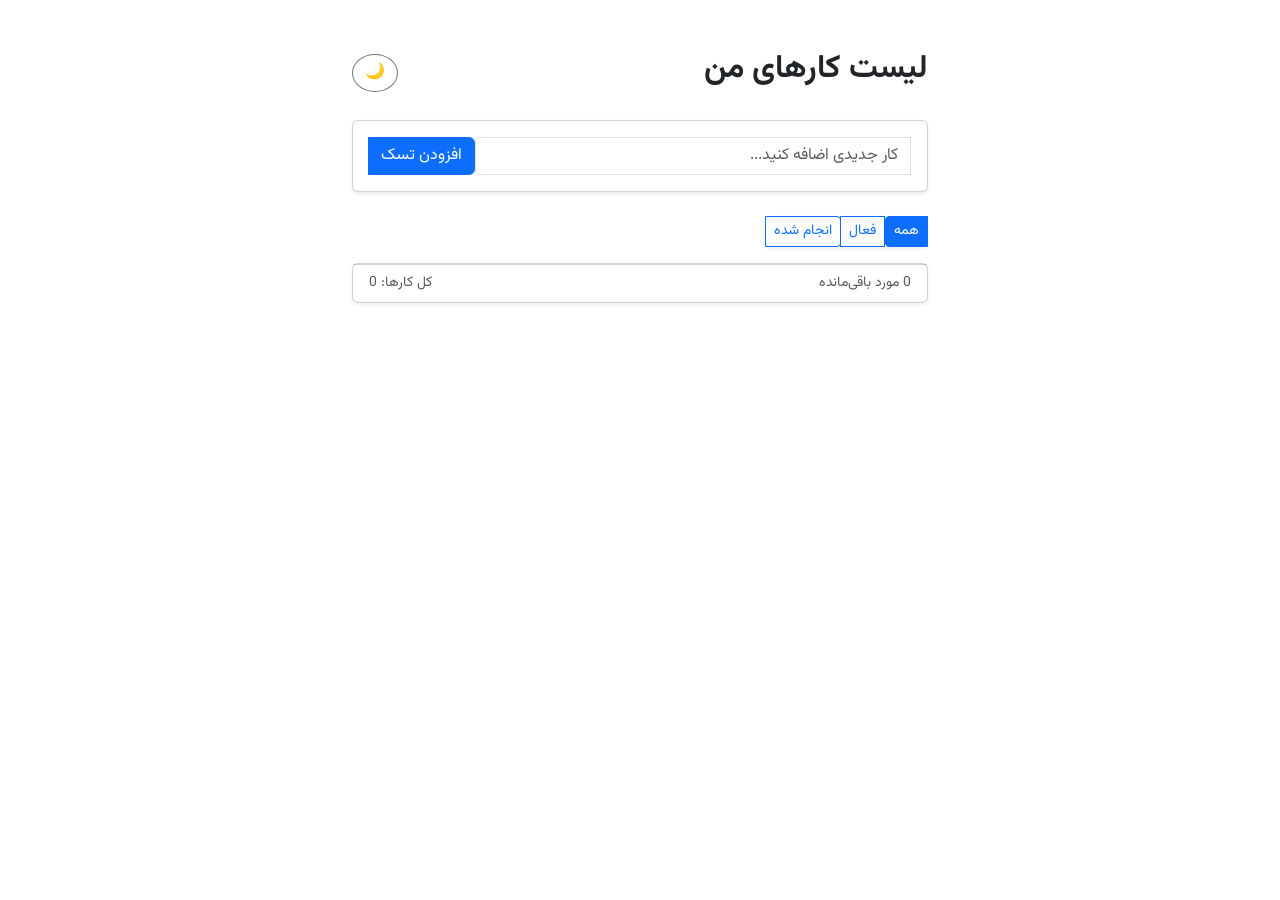
==== todo-list.html @ afde6151 "todo" ====
<!DOCTYPE html>
<html lang="fa" dir="rtl">
<head>
    <meta charset="UTF-8">
    <meta name="viewport" content="width=device-width, initial-scale=1.0">
    <title>پروژه نهایی جاوااسکریپت | لیست کارها</title>
    <!-- Bootstrap 5 CSS -->
    <link href="https://cdn.jsdelivr.net/npm/bootstrap@5.3.0/dist/css/bootstrap.min.css" rel="stylesheet">
    <!-- Google Fonts (Optional for better look) -->
    <link href="https://fonts.googleapis.com/css2?family=Vazirmatn:wght@400;700&display=swap" rel="stylesheet">
    <style>
        body {
            font-family: 'Vazirmatn', sans-serif;
            transition: background-color 0.3s, color 0.3s;
        }
        .todo-container {
            max-width: 600px;
            margin: 50px auto;
        }
        .completed-text {
            text-decoration: line-through;
            color: #6c757d;
        }
        .todo-item {
            transition: all 0.2s;
            cursor: pointer;
        }
        .todo-item:hover {
            background-color: #f8f9fa;
        }
        .dark-mode {
            background-color: #121212;
            color: #ffffff;
        }
        .dark-mode .card, .dark-mode .list-group-item {
            background-color: #1e1e1e;
            color: #ffffff;
            border-color: #333;
        }
        .dark-mode .todo-item:hover {
            background-color: #2c2c2c;
        }
        .dark-mode .form-control {
            background-color: #2c2c2c;
            color: white;
            border-color: #444;
        }
    </style>
</head>
<body>

<div class="container todo-container">
    <!-- Header & Theme Toggle -->
    <div class="d-flex justify-content-between align-items-center mb-4">
        <h2 class="fw-bold">لیست کارهای من</h2>
        <button id="themeToggle" class="btn btn-outline-secondary rounded-circle">
            🌙
        </button>
    </div>

    <!-- Input Section (Part 1: Add Task) -->
    <div class="card shadow-sm mb-4">
        <div class="card-body">
            <form id="todoForm" class="input-group">
                <input type="text" id="todoInput" class="form-control" placeholder="کار جدیدی اضافه کنید..." aria-label="Todo input">
                <button class="btn btn-primary" type="submit" id="addBtn">
                    افزودن تسک
                </button>
            </form>
        </div>
    </div>

    <!-- Filters (Part 4: Filtering) -->
    <div class="d-flex justify-content-between align-items-center mb-3">
        <div class="btn-group shadow-sm" role="group">
            <button type="button" class="btn btn-sm btn-outline-primary active" data-filter="all">همه</button>
            <button type="button" class="btn btn-sm btn-outline-primary" data-filter="active">فعال</button>
            <button type="button" class="btn btn-sm btn-outline-primary" data-filter="completed">انجام شده</button>
        </div>
        <button id="clearCompleted" class="btn btn-sm btn-link text-danger text-decoration-none d-none">حذف انجام شده‌ها</button>
    </div>

    <!-- Todo List (Part 2 & 3: Render, Complete, Delete) -->
    <div class="card shadow-sm">
        <ul id="todoList" class="list-group list-group-flush">
            <!-- کارهای شما توسط جاوااسکریپت اینجا ساخته می‌شوند -->
        </ul>
        <div class="card-footer d-flex justify-content-between bg-transparent text-muted small">
            <span id="itemsLeft">0 مورد باقی‌مانده</span>
            <span id="totalItems">کل کارها: 0</span>
        </div>
    </div>
</div>

<script>
    // --- 1. تنظیمات اولیه و انتخابگرها ---
    const todoForm = document.querySelector('#todoForm');
    const todoInput = document.querySelector('#todoInput');
    const todoList = document.querySelector('#todoList');
    const themeToggle = document.querySelector('#themeToggle');
    const itemsLeft = document.querySelector('#itemsLeft');
    const totalItems = document.querySelector('#totalItems');
    const filterButtons = document.querySelectorAll('[data-filter]');
    const clearCompletedBtn = document.querySelector('#clearCompleted');

    // لود داده‌ها از LocalStorage (بخش ۵ الزامی)
    let todos = JSON.parse(localStorage.getItem('todos')) || [];
    let currentFilter = 'all';

    // --- 2. توابع اصلی ---

    // ذخیره در LocalStorage
    const saveToLocal = () => {
        localStorage.setItem('todos', JSON.stringify(todos));
        renderTodos();
    };

    // افزودن تسک جدید (بخش ۱ الزامی)
    const addTodo = (e) => {
        e.preventDefault();
        const text = todoInput.value.trim();
        
        if (text === "") {
            alert("لطفاً متنی وارد کنید!");
            return;
        }

        // ساخت آبجکت تسک (طبق متد اسپرِد که در فایل خواسته شده)
        const newTodo = {
            id: Date.now(),
            text: text,
            completed: false
        };

        todos = [...todos, newTodo];
        todoInput.value = ""; // پاک کردن اینپوت
        saveToLocal();
    };

    // تغییر وضعیت انجام شده (بخش ۲ الزامی با استفاده از map)
    const toggleTodo = (id) => {
        todos = todos.map(todo => 
            todo.id === id ? { ...todo, completed: !todo.completed } : todo
        );
        saveToLocal();
    };

    // حذف تسک (بخش ۳ الزامی با استفاده از filter)
    const deleteTodo = (id) => {
        todos = todos.filter(todo => todo.id !== id);
        saveToLocal();
    };

    // رندر کردن لیست (استفاده از createElement طبق دستورالعمل)
    const renderTodos = () => {
        todoList.innerHTML = ""; // ابتدا لیست را خالی می‌کنیم

        // فیلتر کردن (بخش ۴)
        const filtered = todos.filter(todo => {
            if (currentFilter === 'active') return !todo.completed;
            if (currentFilter === 'completed') return todo.completed;
            return true;
        });

        filtered.forEach(todo => {
            // ساخت المان li
            const li = document.createElement('li');
            li.className = `list-group-item d-flex justify-content-between align-items-center todo-item p-3`;
            
            // بخش متن
            const contentDiv = document.createElement('div');
            contentDiv.className = "d-flex align-items-center";
            contentDiv.onclick = () => toggleTodo(todo.id);

            const checkbox = document.createElement('span');
            checkbox.innerHTML = todo.completed ? '✅' : '⚪';
            checkbox.className = "me-3";

            const textSpan = document.createElement('span');
            textSpan.textContent = todo.text;
            if (todo.completed) textSpan.className = "completed-text";

            contentDiv.appendChild(checkbox);
            contentDiv.appendChild(textSpan);

            // دکمه حذف
            const deleteBtn = document.createElement('button');
            deleteBtn.className = "btn btn-sm btn-outline-danger border-0";
            deleteBtn.innerHTML = "🗑️";
            deleteBtn.onclick = (e) => {
                e.stopPropagation(); // جلوگیری از کلیک روی li
                deleteTodo(todo.id);
            };

            li.appendChild(contentDiv);
            li.appendChild(deleteBtn);
            todoList.appendChild(li);
        });

        // بروزرسانی آمار (بخش بونوس با استفاده از reduce)
        const activeCount = todos.reduce((count, todo) => !todo.completed ? count + 1 : count, 0);
        itemsLeft.textContent = `${activeCount} مورد باقی‌مانده`;
        totalItems.textContent = `کل کارها: ${todos.length}`;

        // نمایش دکمه پاکسازی
        const hasCompleted = todos.some(t => t.completed);
        clearCompletedBtn.classList.toggle('d-none', !hasCompleted);
    };

    // --- 3. رویدادها (EventListeners) ---

    todoForm.addEventListener('submit', addTodo);

    // مدیریت کلیک روی دکمه‌های فیلتر
    filterButtons.forEach(btn => {
        btn.addEventListener('click', () => {
            filterButtons.forEach(b => b.classList.remove('active'));
            btn.classList.add('active');
            currentFilter = btn.getAttribute('data-filter');
            renderTodos();
        });
    });

    // حذف کارهای انجام شده
    clearCompletedBtn.addEventListener('click', () => {
        todos = todos.filter(t => !t.completed);
        saveToLocal();
    });

    // تم تاریک (بونوس)
    themeToggle.addEventListener('click', () => {
        document.body.classList.toggle('dark-mode');
        const isDark = document.body.classList.contains('dark-mode');
        localStorage.setItem('theme', isDark ? 'dark' : 'light');
        themeToggle.textContent = isDark ? '☀️' : '🌙';
    });

    // لود تم در هنگام شروع
    if (localStorage.getItem('theme') === 'dark') {
        document.body.classList.add('dark-mode');
        themeToggle.textContent = '☀️';
    }

    // رندر اولیه
    renderTodos();

</script>

</body>
</html>
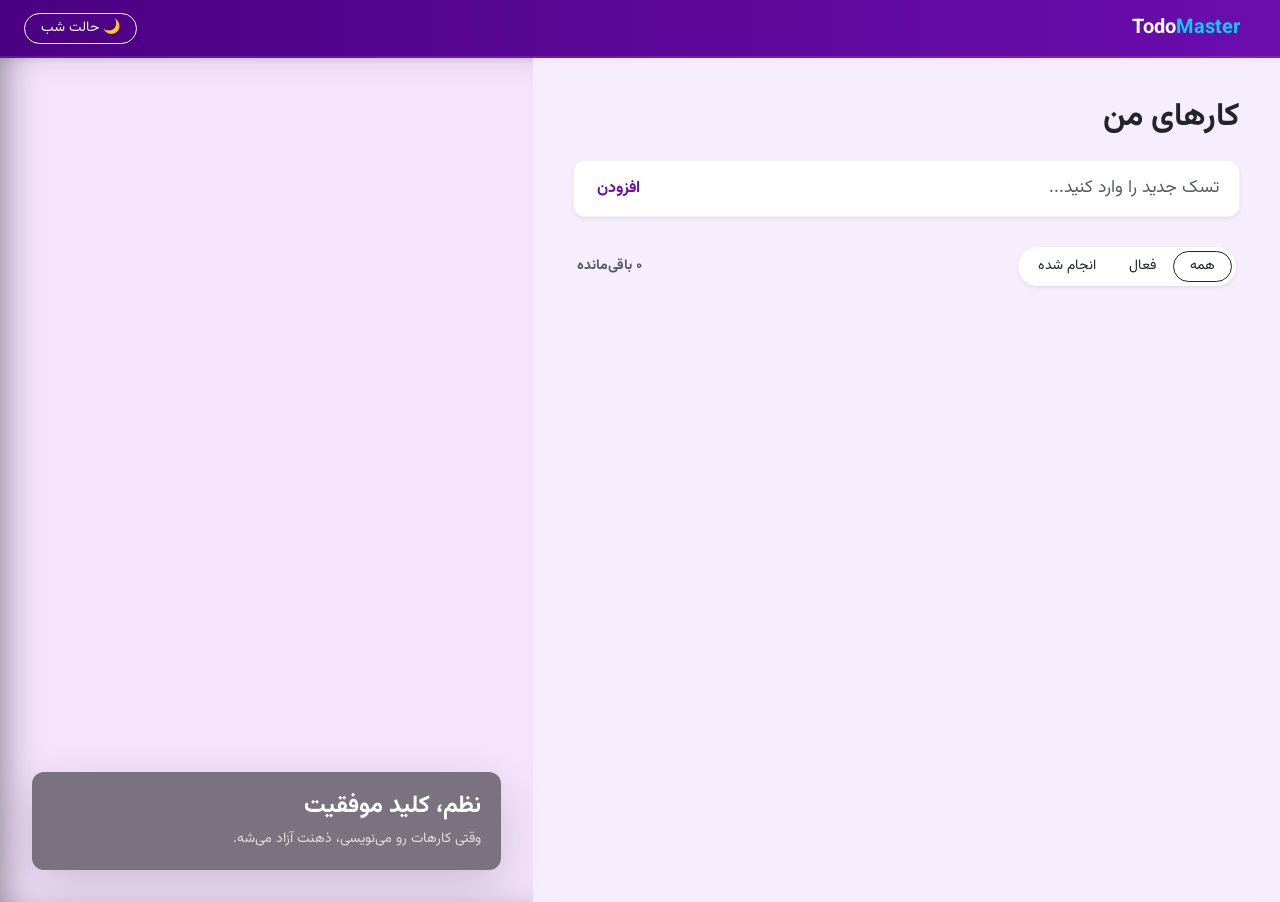
==== commit 562f387c: "css" ====
--- a/todo-list.html
+++ b/todo-list.html
@@ -2,249 +2,63 @@
 <html lang="fa" dir="rtl">
 <head>
     <meta charset="UTF-8">
+    
     <meta name="viewport" content="width=device-width, initial-scale=1.0">
-    <title>پروژه نهایی جاوااسکریپت | لیست کارها</title>
+    <title>لیست کارهای حرفه‌ای | با قابلیت ویرایش</title>
     <!-- Bootstrap 5 CSS -->
     <link href="https://cdn.jsdelivr.net/npm/bootstrap@5.3.0/dist/css/bootstrap.min.css" rel="stylesheet">
-    <!-- Google Fonts (Optional for better look) -->
+    <!-- Google Fonts -->
     <link href="https://fonts.googleapis.com/css2?family=Vazirmatn:wght@400;700&display=swap" rel="stylesheet">
-    <style>
-        body {
-            font-family: 'Vazirmatn', sans-serif;
-            transition: background-color 0.3s, color 0.3s;
-        }
-        .todo-container {
-            max-width: 600px;
-            margin: 50px auto;
-        }
-        .completed-text {
-            text-decoration: line-through;
-            color: #6c757d;
-        }
-        .todo-item {
-            transition: all 0.2s;
-            cursor: pointer;
-        }
-        .todo-item:hover {
-            background-color: #f8f9fa;
-        }
-        .dark-mode {
-            background-color: #121212;
-            color: #ffffff;
-        }
-        .dark-mode .card, .dark-mode .list-group-item {
-            background-color: #1e1e1e;
-            color: #ffffff;
-            border-color: #333;
-        }
-        .dark-mode .todo-item:hover {
-            background-color: #2c2c2c;
-        }
-        .dark-mode .form-control {
-            background-color: #2c2c2c;
-            color: white;
-            border-color: #444;
-        }
-    </style>
+    <link rel="stylesheet" href="todo-css.css">
 </head>
 <body>
 
-<div class="container todo-container">
-    <!-- Header & Theme Toggle -->
-    <div class="d-flex justify-content-between align-items-center mb-4">
-        <h2 class="fw-bold">لیست کارهای من</h2>
-        <button id="themeToggle" class="btn btn-outline-secondary rounded-circle">
-            🌙
-        </button>
+<nav class="navbar navbar-expand-lg navbar-dark custom-navbar shadow-sm">
+    <div class="container-fluid px-4">
+        <a class="navbar-brand fw-bold" href="#">Todo<span class="text-info">Master</span></a>
+        <button id="themeToggle" class="btn btn-outline-light btn-sm rounded-pill px-3">🌙 حالت شب</button>
     </div>
+</nav>
 
-    <!-- Input Section (Part 1: Add Task) -->
-    <div class="card shadow-sm mb-4">
-        <div class="card-body">
-            <form id="todoForm" class="input-group">
-                <input type="text" id="todoInput" class="form-control" placeholder="کار جدیدی اضافه کنید..." aria-label="Todo input">
-                <button class="btn btn-primary" type="submit" id="addBtn">
-                    افزودن تسک
-                </button>
-            </form>
+<div class="container-fluid p-0">
+    <div class="row g-0 main-content">
+        <div class="col-12 col-md-7 todo-section">
+            <div class="mb-4 d-flex justify-content-between align-items-center">
+                <h2 class="fw-bold mb-0">کارهای من</h2>
+                <button id="clearBtn" class="btn btn-sm btn-outline-danger d-none fw-bold">پاکسازی انجام شده‌ها</button>
+            </div>
+
+            <div class="card input-card shadow-sm" id="inputCardWrapper">
+                <div class="card-body p-2">
+                    <form id="todoForm" class="d-flex align-items-center">
+                        <input type="text" id="todoInput" class="form-control" placeholder="تسک جدید را وارد کنید..." autocomplete="off">
+                        <button class="submit-text-btn" type="submit">افزودن</button>
+                    </form>
+                </div>
+                <div id="suggestionsMenu" class="suggestions-menu"></div>
+            </div>
+
+            <div class="d-flex justify-content-between align-items-center mb-4 px-1">
+                <div class="btn-group shadow-sm bg-white rounded-pill p-1">
+                    <button class="btn btn-sm px-3 rounded-pill filter-btn active" data-filter="all">همه</button>
+                    <button class="btn btn-sm px-3 rounded-pill filter-btn" data-filter="active">فعال</button>
+                    <button class="btn btn-sm px-3 rounded-pill filter-btn" data-filter="completed">انجام شده</button>
+                </div>
+                <div class="small fw-bold opacity-75"><span id="itemsLeftCount">۰</span> باقی‌مانده</div>
+            </div>
+
+            <div id="todoContainer" class="pb-5"></div>
         </div>
-    </div>
 
-    <!-- Filters (Part 4: Filtering) -->
-    <div class="d-flex justify-content-between align-items-center mb-3">
-        <div class="btn-group shadow-sm" role="group">
-            <button type="button" class="btn btn-sm btn-outline-primary active" data-filter="all">همه</button>
-            <button type="button" class="btn btn-sm btn-outline-primary" data-filter="active">فعال</button>
-            <button type="button" class="btn btn-sm btn-outline-primary" data-filter="completed">انجام شده</button>
-        </div>
-        <button id="clearCompleted" class="btn btn-sm btn-link text-danger text-decoration-none d-none">حذف انجام شده‌ها</button>
-    </div>
-
-    <!-- Todo List (Part 2 & 3: Render, Complete, Delete) -->
-    <div class="card shadow-sm">
-        <ul id="todoList" class="list-group list-group-flush">
-            <!-- کارهای شما توسط جاوااسکریپت اینجا ساخته می‌شوند -->
-        </ul>
-        <div class="card-footer d-flex justify-content-between bg-transparent text-muted small">
-            <span id="itemsLeft">0 مورد باقی‌مانده</span>
-            <span id="totalItems">کل کارها: 0</span>
+        <div id="imageColumn" class="col-md-5 d-none d-md-flex image-section">
+             <div class="text-white w-100 shadow-lg" style="background: rgba(0,0,0,0.5); padding: 20px; border-radius: var(--radius-md); backdrop-filter: blur(8px);">
+                <h4 class="fw-bold mb-2">نظم، کلید موفقیت</h4>
+                <p class="small m-0 opacity-75">وقتی کارهات رو می‌نویسی، ذهنت آزاد می‌شه.</p>
+             </div>
         </div>
     </div>
 </div>
 
-<script>
-    // --- 1. تنظیمات اولیه و انتخابگرها ---
-    const todoForm = document.querySelector('#todoForm');
-    const todoInput = document.querySelector('#todoInput');
-    const todoList = document.querySelector('#todoList');
-    const themeToggle = document.querySelector('#themeToggle');
-    const itemsLeft = document.querySelector('#itemsLeft');
-    const totalItems = document.querySelector('#totalItems');
-    const filterButtons = document.querySelectorAll('[data-filter]');
-    const clearCompletedBtn = document.querySelector('#clearCompleted');
-
-    // لود داده‌ها از LocalStorage (بخش ۵ الزامی)
-    let todos = JSON.parse(localStorage.getItem('todos')) || [];
-    let currentFilter = 'all';
-
-    // --- 2. توابع اصلی ---
-
-    // ذخیره در LocalStorage
-    const saveToLocal = () => {
-        localStorage.setItem('todos', JSON.stringify(todos));
-        renderTodos();
-    };
-
-    // افزودن تسک جدید (بخش ۱ الزامی)
-    const addTodo = (e) => {
-        e.preventDefault();
-        const text = todoInput.value.trim();
-        
-        if (text === "") {
-            alert("لطفاً متنی وارد کنید!");
-            return;
-        }
-
-        // ساخت آبجکت تسک (طبق متد اسپرِد که در فایل خواسته شده)
-        const newTodo = {
-            id: Date.now(),
-            text: text,
-            completed: false
-        };
-
-        todos = [...todos, newTodo];
-        todoInput.value = ""; // پاک کردن اینپوت
-        saveToLocal();
-    };
-
-    // تغییر وضعیت انجام شده (بخش ۲ الزامی با استفاده از map)
-    const toggleTodo = (id) => {
-        todos = todos.map(todo => 
-            todo.id === id ? { ...todo, completed: !todo.completed } : todo
-        );
-        saveToLocal();
-    };
-
-    // حذف تسک (بخش ۳ الزامی با استفاده از filter)
-    const deleteTodo = (id) => {
-        todos = todos.filter(todo => todo.id !== id);
-        saveToLocal();
-    };
-
-    // رندر کردن لیست (استفاده از createElement طبق دستورالعمل)
-    const renderTodos = () => {
-        todoList.innerHTML = ""; // ابتدا لیست را خالی می‌کنیم
-
-        // فیلتر کردن (بخش ۴)
-        const filtered = todos.filter(todo => {
-            if (currentFilter === 'active') return !todo.completed;
-            if (currentFilter === 'completed') return todo.completed;
-            return true;
-        });
-
-        filtered.forEach(todo => {
-            // ساخت المان li
-            const li = document.createElement('li');
-            li.className = `list-group-item d-flex justify-content-between align-items-center todo-item p-3`;
-            
-            // بخش متن
-            const contentDiv = document.createElement('div');
-            contentDiv.className = "d-flex align-items-center";
-            contentDiv.onclick = () => toggleTodo(todo.id);
-
-            const checkbox = document.createElement('span');
-            checkbox.innerHTML = todo.completed ? '✅' : '⚪';
-            checkbox.className = "me-3";
-
-            const textSpan = document.createElement('span');
-            textSpan.textContent = todo.text;
-            if (todo.completed) textSpan.className = "completed-text";
-
-            contentDiv.appendChild(checkbox);
-            contentDiv.appendChild(textSpan);
-
-            // دکمه حذف
-            const deleteBtn = document.createElement('button');
-            deleteBtn.className = "btn btn-sm btn-outline-danger border-0";
-            deleteBtn.innerHTML = "🗑️";
-            deleteBtn.onclick = (e) => {
-                e.stopPropagation(); // جلوگیری از کلیک روی li
-                deleteTodo(todo.id);
-            };
-
-            li.appendChild(contentDiv);
-            li.appendChild(deleteBtn);
-            todoList.appendChild(li);
-        });
-
-        // بروزرسانی آمار (بخش بونوس با استفاده از reduce)
-        const activeCount = todos.reduce((count, todo) => !todo.completed ? count + 1 : count, 0);
-        itemsLeft.textContent = `${activeCount} مورد باقی‌مانده`;
-        totalItems.textContent = `کل کارها: ${todos.length}`;
-
-        // نمایش دکمه پاکسازی
-        const hasCompleted = todos.some(t => t.completed);
-        clearCompletedBtn.classList.toggle('d-none', !hasCompleted);
-    };
-
-    // --- 3. رویدادها (EventListeners) ---
-
-    todoForm.addEventListener('submit', addTodo);
-
-    // مدیریت کلیک روی دکمه‌های فیلتر
-    filterButtons.forEach(btn => {
-        btn.addEventListener('click', () => {
-            filterButtons.forEach(b => b.classList.remove('active'));
-            btn.classList.add('active');
-            currentFilter = btn.getAttribute('data-filter');
-            renderTodos();
-        });
-    });
-
-    // حذف کارهای انجام شده
-    clearCompletedBtn.addEventListener('click', () => {
-        todos = todos.filter(t => !t.completed);
-        saveToLocal();
-    });
-
-    // تم تاریک (بونوس)
-    themeToggle.addEventListener('click', () => {
-        document.body.classList.toggle('dark-mode');
-        const isDark = document.body.classList.contains('dark-mode');
-        localStorage.setItem('theme', isDark ? 'dark' : 'light');
-        themeToggle.textContent = isDark ? '☀️' : '🌙';
-    });
-
-    // لود تم در هنگام شروع
-    if (localStorage.getItem('theme') === 'dark') {
-        document.body.classList.add('dark-mode');
-        themeToggle.textContent = '☀️';
-    }
-
-    // رندر اولیه
-    renderTodos();
-
-</script>
-
 </body>
+<script src="todo-list-js.js"></script>
 </html>
--- a/todo-css.css
+++ b/todo-css.css
@@ -0,0 +1,155 @@
+:root {
+            --bg-light: #f6e4ff; 
+            --bg-dark: #4f00b0;
+            --nav-bg: linear-gradient(90deg, #4b0082 0%, #6a0dad 100%);
+            --text-dark-mode: #92f41a;
+            --primary-gradient: linear-gradient(135deg, #667eea 0%, #764ba2 100%);
+            --purple-accent: #6a0dad;
+            --purple-light: #f1edff;
+            --radius-md: 12px;
+            --radius-sm: 8px;
+        }
+
+        body {
+            font-family: 'Vazirmatn', sans-serif;
+            overflow-x: hidden;
+            background-color: var(--bg-light);
+            transition: all 0.4s ease;
+        }
+
+        .main-content { min-height: calc(100vh - 56px); }
+        
+        .custom-navbar {
+            background: var(--nav-bg) !important;
+            border-bottom: 2px solid rgba(255,255,255,0.1);
+        }
+
+        .image-section {
+            background: var(--primary-gradient);
+            background-size: cover;
+            background-position: center;
+            position: sticky;
+            top: 56px;
+            height: calc(100vh - 56px);
+            order: 2;
+            transition: background-image 1s ease-in-out;
+            display: flex;
+            align-items: flex-end;
+            padding: 2rem;
+            box-shadow: inset 20px 0 40px -20px rgba(0,0,0,0.5);
+        }
+        
+        .todo-section {
+            padding: 40px;
+            background-color: rgba(248, 249, 250, 0.4); 
+            backdrop-filter: blur(10px);
+            min-height: calc(100vh - 56px);
+            order: 1;
+        }
+
+        .input-card {
+            background: white;
+            border-radius: var(--radius-md) !important;
+            border: 1px solid rgba(0,0,0,0.05) !important;
+            margin-bottom: 30px;
+            position: relative;
+            z-index: 1001;
+        }
+        
+        #todoInput {
+            background: transparent !important;
+            box-shadow: none !important;
+            border: none !important;
+            font-size: 1.1rem;
+        }
+
+        .todo-card {
+            border: none !important;
+            border-radius: var(--radius-md) !important;
+            margin-bottom: 15px;
+            transition: all 0.3s ease;
+            background: white;
+        }
+        
+        .todo-card:hover {
+            transform: translateY(-3px);
+            box-shadow: 0 8px 15px rgba(0,0,0,0.1) !important;
+        }
+
+        .completed-text {
+            text-decoration: line-through;
+            color: #adb5bd !important;
+        }
+
+        .custom-check {
+            width: 24px;
+            height: 24px;
+            border: 2px solid var(--purple-accent);
+            border-radius: 6px;
+            margin-left: 15px;
+            display: flex;
+            align-items: center;
+            justify-content: center;
+            cursor: pointer;
+            flex-shrink: 0;
+        }
+        
+        .completed .custom-check {
+            background-color: var(--purple-accent);
+        }
+
+        /* استایل اختصاصی برای زمان ویرایش */
+        .edit-mode-input {
+            border: 1px solid var(--purple-accent) !important;
+            border-radius: 4px;
+            padding: 2px 8px;
+            width: 100%;
+            outline: none;
+            background: rgba(255,255,255,0.8);
+            font-weight: bold;
+        }
+
+        .suggestions-menu {
+            position: absolute;
+            top: 100%;
+            left: 0;
+            right: 0;
+            z-index: 1000;
+            display: none;
+            background: white;
+            border-radius: 0 0 var(--radius-md) var(--radius-md);
+            box-shadow: 0 10px 25px rgba(0,0,0,0.1);
+            overflow: hidden;
+            border: 1px solid rgba(0,0,0,0.08);
+            border-top: none;
+        }
+        .suggestions-menu.show { display: block; }
+        
+        .suggestion-item {
+            padding: 12px 20px;
+            cursor: pointer;
+            transition: all 0.2s ease;
+            border-bottom: 1px solid rgba(0,0,0,0.03);
+            font-size: 0.95rem;
+        }
+        
+        .suggestion-item:hover {
+            background-color: var(--purple-light);
+            color: var(--purple-accent);
+        }
+
+        .submit-text-btn {
+            background: none;
+            border: none;
+            color: var(--purple-accent);
+            font-weight: bold;
+            padding: 0 15px;
+        }
+
+        .dark-mode { background-color: var(--bg-dark) !important; color: white !important; }
+        .dark-mode .todo-section { background-color: rgba(0,0,0,0.2); }
+        .dark-mode .input-card, .dark-mode .todo-card { background: rgba(255, 255, 255, 0.1); color: white; border: 1px solid rgba(255,255,255,0.05) !important; }
+        .dark-mode .suggestions-menu { background: #3a0082; }
+        .dark-mode .suggestion-item { color: white; }
+        .dark-mode #todoInput { color: white; }
+        .dark-mode .edit-mode-input { background: rgba(0,0,0,0.3); color: white; }
